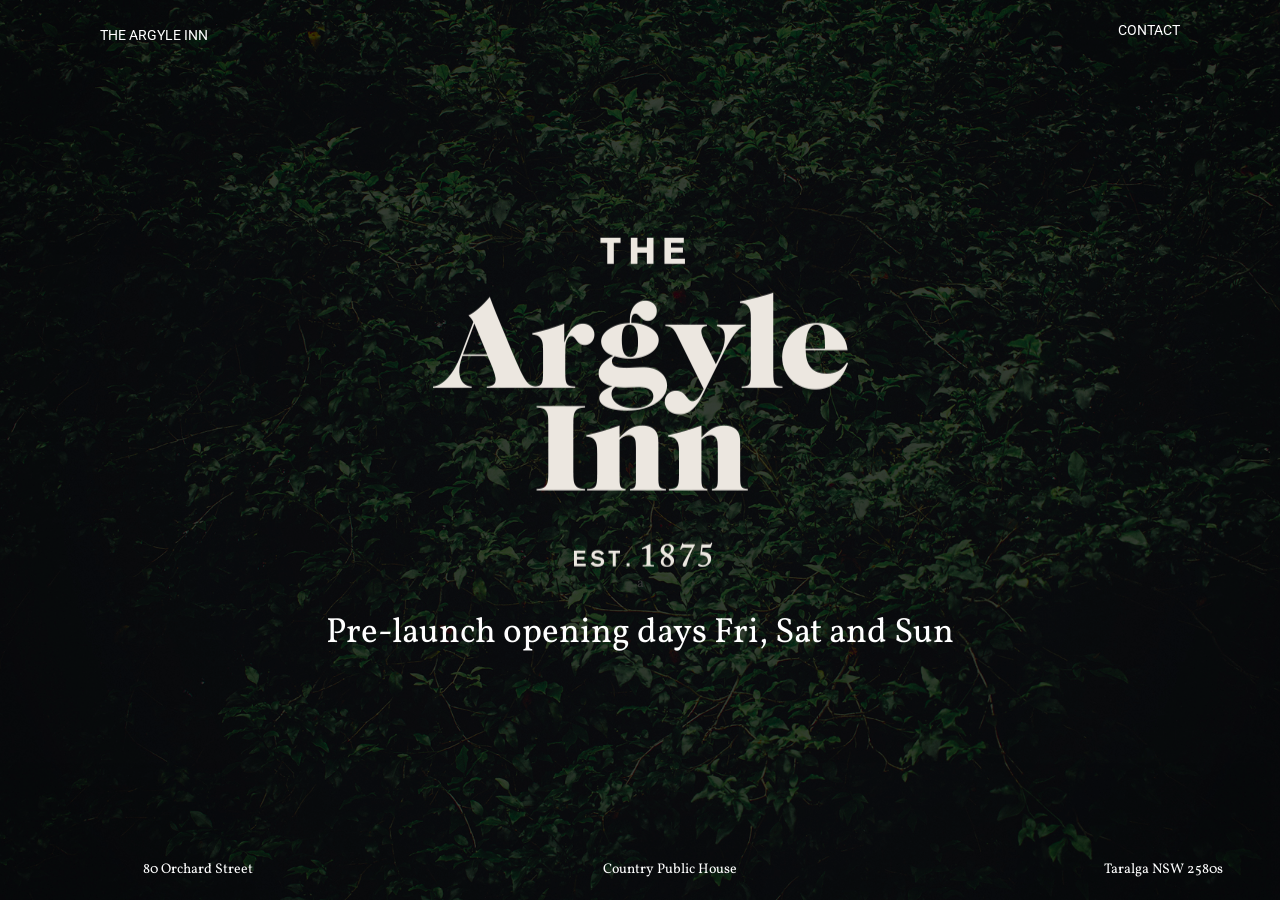
==== index.html @ 802d97da "ckajck" ====
<!DOCTYPE html>
<html lang="en">
<head>
	<meta charset="utf-8">
	<meta http-equiv="X-UA-Compatible" content="IE=edge">
	<meta name="viewport" content="width=device-width, initial-scale=1, maximum-scale=1">
	<title>Basic Template</title>
	<meta name="description" content="" />
	<meta name="keywords" content="" />

  <link rel="stylesheet" href="css/supersized.css" type="text/css" media="screen" />
  <link rel="stylesheet" href="theme/supersized.shutter.css" type="text/css" media="screen" />

  <!-- font icons css -->
  <link rel="stylesheet" href="css/font-awesome.min.css">

  <!-- scrollbar css -->
  <link rel="stylesheet" href="css/scrollbar.css">

  <!-- bootstrap css -->
  <link rel="stylesheet" href="css/bootstrap.css">

  <!-- custom css -->
  <link rel="stylesheet" href="css/style.css">
  <!-- js library -->
  <script type="text/javascript" src="js/library.min.js"></script>

  <!-- scrollbar js -->
  <script type="text/javascript" src="js/scrollbar.js"></script>

  <!-- bootstrap js -->
  <script type="text/javascript" src="js/bootstrap.min.js"></script>

  <script type="text/javascript" src="js/jquery.easing.min.js"></script>

  <script type="text/javascript" src="js/supersized.3.2.7.min.js"></script>
  <script type="text/javascript" src="theme/supersized.shutter.min.js"></script>
  <!-- HTML5 shim and Respond.js for IE8 support of HTML5 elements and media queries -->
  <!-- WARNING: Respond.js doesn't work if you view the page via file:// -->
    <!--[if lt IE 9]>
      <script src="https://oss.maxcdn.com/html5shiv/3.7.3/html5shiv.min.js"></script>
      <script src="https://oss.maxcdn.com/respond/1.4.2/respond.min.js"></script>
    <![endif]-->
  </head>
  <body>
    <div class="supersized">
      <script type="text/javascript">

        jQuery(function($){

          $.supersized({

          // Functionality
          slideshow               :   1,      // Slideshow on/off
          autoplay        : 1,      // Slideshow starts playing automatically
          start_slide             :   1,      // Start slide (0 is random)
          stop_loop       : 0,      // Pauses slideshow on last slide
          random          :   0,      // Randomize slide order (Ignores start slide)
          slide_interval          :   3000,   // Length between transitions
          transition              :   6,      // 0-None, 1-Fade, 2-Slide Top, 3-Slide Right, 4-Slide Bottom, 5-Slide Left, 6-Carousel Right, 7-Carousel Left
          transition_speed    : 1000,   // Speed of transition
          new_window        : 1,      // Image links open in new window/tab
          pause_hover             :   0,      // Pause slideshow on hover
          keyboard_nav            :   1,      // Keyboard navigation on/off
          performance       : 1,      // 0-Normal, 1-Hybrid speed/quality, 2-Optimizes image quality, 3-Optimizes transition speed // (Only works for Firefox/IE, not Webkit)
          image_protect     : 1,      // Disables image dragging and right click with Javascript

          // Size & Position               
          min_width           :   0,      // Min width allowed (in pixels)
          min_height            :   0,      // Min height allowed (in pixels)
          vertical_center         :   1,      // Vertically center background
          horizontal_center       :   1,      // Horizontally center background
          fit_always        : 0,      // Image will never exceed browser width or height (Ignores min. dimensions)
          fit_portrait          :   1,      // Portrait images will not exceed browser height
          fit_landscape     :   0,      // Landscape images will not exceed browser width

          // Components             
          slide_links       : 'blank',  // Individual links for each slide (Options: false, 'num', 'name', 'blank')
          thumb_links       : 1,      // Individual thumb links for each slide
          thumbnail_navigation    :   0,      // Thumbnail navigation
          slides          :   [     // Slideshow Images
          {image : 'images/img-1.png', },
          {image : 'images/img-2.png', },
          {image : 'images/img-3.png', },
          {image : 'images/img-4.png', },
          {image : 'images/img-5.png', },
          {image : 'images/img-6.png', },
          ],

          // Theme Options         
          progress_bar      : 1,      // Timer for each slide             
          mouse_scrub       : 0
          
        });
        });

      </script>
    </div>







    <header class="header pt-20 theme-ffffff">
      <div class="container">
        <div class="mytable">
          <div class="table-cell">
          <a href="">  <span>THE ARGYLE INN</span></a>
          </div>
          <div class="table-cell pull-right">
           <a href=""><span>CONTACT</span></a>
          </div>
        </div>
      </div>
    </header>
    <div class="logo text-center">
      <div class="logo-img inline-block">
      <a href="">  <img src="images/logo.png" alt="" class="img-responsive" ></a>
      </div>
      <div class="logo-contant  ">
       a <h1 class="theme-ffffff">Pre-launch opening days Fri, Sat and Sun</h1>
      </div>
    </div>
    <main class="main">
    </main>

    <footer class="footer theme-ffffff">
      <div class="container">
        <div class="mytable">
          <div class="table-cell va-middle">
            <span>80 Orchard Street</span>
          </div>
          <div class="table-cell text-center va-middle">
            <span>Country Public House</span>
          </div>
          <div class="table-cell pull-right va-middle">
            <span>Taralga NSW 2580s</span>
          </div>
        </div>
      </div>
    </footer>




  </body>
  </html>
---- css/supersized.css ----
/*

	Supersized - Fullscreen Slideshow jQuery Plugin
	Version : 3.2.7
	Site	: www.buildinternet.com/project/supersized
	
	Author	: Sam Dunn
	Company : One Mighty Roar (www.onemightyroar.com)
	License : MIT License / GPL License
	
*/

* { margin:0; padding:0; }
body { background:#111; height:100%; }
	img { border:none; }
	
	#supersized-loader { position:absolute; top:50%; left:50%; z-index:0; width:60px; height:60px; margin:-30px 0 0 -30px; text-indent:-999em; background:url(../img/progress.gif) no-repeat center center;}
	
	#supersized {  display:block; position:fixed; left:0; top:0; overflow:hidden; z-index:-999; height:100%; width:100%; }
		#supersized img { width:auto; height:auto; position:relative; display:none; outline:none; border:none; }
			#supersized.speed img { -ms-interpolation-mode:nearest-neighbor; image-rendering: -moz-crisp-edges; }	/*Speed*/
			#supersized.quality img { -ms-interpolation-mode:bicubic; image-rendering: optimizeQuality; }			/*Quality*/
		
		#supersized li { display:block; list-style:none; z-index:-30; position:fixed; overflow:hidden; top:0; left:0; width:100%; height:100%; background:#111; }
		#supersized a { width:100%; height:100%; display:block; }
			#supersized li.prevslide { z-index:-20; }
			#supersized li.activeslide { z-index:-10; }
			#supersized li.image-loading { background:#111 url(../img/progress.gif) no-repeat center center; width:100%; height:100%; }
				#supersized li.image-loading img{ visibility:hidden; }
			#supersized li.prevslide img, #supersized li.activeslide img{ display:inline; }
---- theme/supersized.shutter.css ----
/*

	Supersized - Fullscreen Slideshow jQuery Plugin
	Version : 3.2.7
	Site	: www.buildinternet.com/project/supersized
	
	Theme 	: Shutter 1.2
	Author	: Sam Dunn
	Company : One Mighty Roar (www.onemightyroar.com)
	License : MIT License / GPL License
	
*/

	/* Controls Bar
	----------------------------*/
	#controls-wrapper { margin:0 auto; height:42px; width:100%; bottom:0px; left:0; z-index:4; background:url(../img/nav-bg.png) repeat-x; position:fixed; }
		#controls { overflow:hidden; height:100%; position:relative; text-align:left; z-index:5; }
			#slidecounter { float:left; color:#999; font:14px "Helvetica Neue", Helvetica, Arial, sans-serif; text-shadow:#000 0 -1px 0; margin:0px 10px 0 15px; line-height:42px; }
			#slidecaption { overflow:hidden; float:left; color:#FFF; font:400 14px "Helvetica Neue", Helvetica, Arial, sans-serif; text-shadow:#000 1px 1px 2px; margin:0 20px 0 0; line-height:42px; }
			
			#navigation { float:right; margin:0px 20px 0 0; }
				#play-button{ float:left; margin-top:1px;border-right:1px solid #333; background:url('../img/bg-hover.png') repeat-x 0 44px; }
					#play-button:hover{ background-position:0 1px; cursor:pointer; }
				
				#prevslide, #nextslide{ position:absolute; height:43px; width:43px; top:50%; margin-top:-21px; opacity:0.6; }
					#prevslide{ left:10px; background:url('../img/back.png'); }
					#nextslide{ right:10px; background:url('../img/forward.png'); }
						#prevslide:active, #nextslide:active{ margin-top:-19px; }
						#prevslide:hover, #nextslide:hover{ cursor:pointer; }
				
				ul#slide-list{ padding:15px 0; float:left; position:absolute; left:50%; }
					ul#slide-list li{ list-style:none; width:12px; height:12px; float:left; margin:0 5px 0 0; }
						ul#slide-list li.current-slide a, ul#slide-list li.current-slide a:hover{ background-position:0 0px; }
						ul#slide-list li a{ display:block; width:12px; height:12px; background:url('../img/nav-dot.png') no-repeat 0 -24px; }
							ul#slide-list li a:hover{ background-position:0 -12px; cursor:pointer; }
				
				#tray-button{ float:right; margin-top:1px; border-left:1px solid #333; background:url('../img/bg-hover.png') repeat-x 0 44px; }
					#tray-button:hover{ background-position:0 1px; cursor:pointer; }
		
	
	/* Progress Bar
	----------------------------*/					
	#progress-back{ z-index:5; position:fixed; bottom:42px; left:0; height:8px; width:100%; background:url('../img/progress-back.png') repeat-x; }
		#progress-bar{ position:relative; height:8px; width:100%; background:url('../img/progress-bar.png') repeat-x; }
	
	
	/* Thumbnail Navigation
	----------------------------*/	
	#nextthumb,#prevthumb { z-index:2; display:none; position:fixed; bottom:61px; height:75px; width:100px; overflow:hidden; background:#ddd; border:1px solid #fff; -webkit-box-shadow:0 0 5px #000; }
		#nextthumb { right:12px; }
		#prevthumb { left:12px; }
			#nextthumb img, #prevthumb img { width:150px; height:auto;  }
			#nextthumb:active, #prevthumb:active { bottom:59px; }
			#nextthumb:hover, #prevthumb:hover { cursor:pointer; }
	
	
	/* Thumbnail Tray
	----------------------------*/			
	#thumb-tray{ position:fixed; z-index:3; bottom:0; left:0; background:url(../img/bg-black.png); height:150px; width:100%; overflow:hidden; text-align:center; -moz-box-shadow: 0px 0px 4px #000; -webkit-box-shadow: 0px 0px 4px #000; box-shadow: 0px 0px 4px #000; }
		
		#thumb-back, #thumb-forward{ position:absolute; z-index:5; bottom:42px; height:108px; width:40px; }
			#thumb-back{ left:0; background: url('../img/thumb-back.png') no-repeat center center;}
			#thumb-forward{ right:0; background:url('../img/thumb-forward.png') no-repeat center center;}
				#thumb-back:hover, #thumb-forward:hover{ cursor:pointer; background-color:rgba(256,256,256, 0.1); }
					#thumb-back:hover{ border-right:1px solid rgba(256,256,256, 0.2); }
					#thumb-forward:hover{ border-left:1px solid rgba(256,256,256, 0.2); }
		
		
		ul#thumb-list{ display:inline-block; list-style:none; position:relative; left:0px; padding:0 0px; }
			ul#thumb-list li{ background:#111; list-style:none; display:inline; width:150px; height:108px; overflow:hidden; float:left; margin:0; }
				ul#thumb-list li img { width:200px; height:auto; opacity:0.5; -ms-filter: "progid:DXImageTransform.Microsoft.Alpha(Opacity=60)"; filter:alpha(opacity=60); -webkit-transition: all 100ms ease-in-out; -moz-transition: all 100ms ease-in-out; -o-transition: all 100ms ease-in-out; -ms-transition: all 100ms ease-in-out; transition: all 100ms ease-in-out; }
				ul#thumb-list li.current-thumb img, ul#thumb-list li:hover img{ opacity:1; -ms-filter: "progid:DXImageTransform.Microsoft.Alpha(Opacity=100)"; filter:alpha(opacity=100); }
				ul#thumb-list li:hover{ cursor:pointer; }
---- css/scrollbar.css ----
/** initial setup **/
.nano {
  position : relative;
  width    : 100%;
  height   : 100%;
  overflow : hidden;
}
.nano > .nano-content {
  position      : absolute;
  overflow      : scroll;
  overflow-x    : hidden;
  top           : 0;
  right         : 0;
  bottom        : 0;
  left          : 0;
}
.nano > .nano-content:focus {
  outline: none dotted;
}
.nano > .nano-content::-webkit-scrollbar {
  display: none;
}
.has-scrollbar > .nano-content::-webkit-scrollbar {
  display: block;
}
.nano > .nano-pane {
  /*background : rgba(0,0,0,.25);*/
  background-color:#e0e0e0;
  display: none;
  position   : absolute;
  width      : 5px;
  right      : 0;
  top        : 0;
  bottom     : 0;
  visibility : hidden\9; /* Target only IE7 and IE8 with this hack */
  opacity    : 0.75;
  -webkit-transition    : .2s;
  -moz-transition       : .2s;
  -o-transition         : .2s;
  transition            : .2s;
  -moz-border-radius    : 5px;
  -webkit-border-radius : 5px;
  border-radius         : 5px;
}

.nano > .nano-pane > .nano-slider {
  background: #000;
  position              : relative;
  margin                : 0 1px;
  -moz-border-radius    : 3px;
  -webkit-border-radius : 3px;
  border-radius         : 3px;
}
.nano:hover > .nano-pane, .nano-pane.active, .nano-pane.flashed {
  visibility : visible\9; /* Target only IE7 and IE8 with this hack */
  opacity    : 0.99;
}

@media all and (max-width: 767px){
  .nano > .nano-pane{
    width:8px;
  }
}
---- css/style.css ----
@import url("https://fonts.googleapis.com/css?family=Vollkorn:400,400i,600,600i,700,700i,900,900i&subset=cyrillic,cyrillic-ext,greek,latin-ext,vietnamese");
@import url("https://fonts.googleapis.com/css?family=Roboto");
*,
*:before,
*:after {
  margin: 0;
  padding: 0;
  outline: 0;
  border: 0; }

body, html {
  height: 100%; }

body {
  background: #ffffff;
  color: #393939;
  font-size: 14px;
  font-family: 'Vollkorn', serif;
  font-weight: 400;
  position: relative;
  -moz-font-smoothing: antialiased;
  -webkit-font-smoothing: antialiased;
  font-smoothing: antialiased; }
  body:before {
    position: absolute;
    top: 0;
    right: 0;
    bottom: 0;
    left: 0;
    content: '';
    background-color: rgba(0, 0, 0, 0.4);
    z-index: -1; }

ul {
  list-style: none; }
  ul li a {
    text-decoration: none; }
  ul li a:hover {
    text-decoration: none; }

ul.floated-list {
  margin-bottom: 0; }
  ul.floated-list li {
    float: left;
    display: block; }
    ul.floated-list li a {
      display: block; }
    ul.floated-list li ul {
      margin-bottom: 0; }
      ul.floated-list li ul li {
        float: none; }

a {
  color: inherit;
  -webkit-transition: all 0.35s ease-out;
  -o-transition: all 0.35s ease-out;
  transition: all 0.35s ease-out; }
  a:hover {
    opacity: 0.7; }

button[type="submit"],
input[type="submit"] {
  -webkit-transition: all 0.35s ease-out;
  -o-transition: all 0.35s ease-out;
  transition: all 0.35s ease-out; }
  button[type="submit"]:hover,
  input[type="submit"]:hover {
    opacity: 0.7; }

img {
  border: 0; }

h1, h2, h3, h4, h5, h6 {
  color: #393939; }

h1, h2, h3, h4, h5, h6 {
  font-weight: normal; }

h1 {
  font-size: 35px; }

h2 {
  font-size: 24px; }

h3 {
  font-size: 22px; }

h4 {
  font-size: 20px; }

h5 {
  font-size: 18px; }

h6 {
  font-size: 16px; }

h1 > a, h2 > a, h3 > a, h4 > a, h5 > a, h6 > a {
  color: inherit; }

label {
  font-weight: normal; }

.font8px {
  font-size: 8px; }

.font9px {
  font-size: 9px; }

.font10px {
  font-size: 10px; }

.font11px {
  font-size: 11px; }

.font12px {
  font-size: 12px; }

.font13px {
  font-size: 13px; }

.font14px {
  font-size: 14px; }

.font15px {
  font-size: 15px; }

.font16px {
  font-size: 16px; }

.bdrs0 {
  border-radius: 0; }

.bdrs5px {
  border-radius: 5px; }

.bdrs8px {
  border-radius: 8px; }

.bdrs10px {
  border-radius: 10px; }

.icon-text {
  margin-right: 8px; }
  .icon-text.sm {
    margin-right: 4px; }

.weight-200 {
  font-weight: 200; }

.weight-300 {
  font-weight: 300; }

.weight-400 {
  font-weight: 400; }

.weight-600 {
  font-weight: 600; }

.weight-700 {
  font-weight: 700; }

.weight-900 {
  font-weight: 900; }

.font-style-italic {
  font-style: italic; }

.font-style-normal {
  font-style: normal; }

.clear {
  clear: both; }

.inline {
  display: inline; }

.block {
  display: block; }

.inline-block {
  display: inline-block; }

.lowercase {
  text-transform: lowercase; }

.capitalize {
  text-transform: capitalize; }

.uppercase {
  text-transform: uppercase; }

.div-center {
  display: table;
  margin: 0 auto; }

.fullHeight {
  height: 100%; }

.mytable {
  display: table;
  width: 100%;
  height: 100%; }

.fixed-table-layout {
  table-layout: fixed; }

.table-cell {
  display: table-cell; }

.va-middle {
  vertical-align: middle; }

.va-top {
  vertical-align: top; }

.va-bottom {
  vertical-align: bottom; }

.static {
  position: static; }

.relative {
  position: relative; }

.absolute {
  position: absolute; }

.fixed {
  position: fixed; }

.cover {
  top: 0;
  right: 0;
  bottom: 0;
  left: 0; }

.circle {
  border-radius: 50%; }

.m0 {
  margin: 0 !important; }

.mb-0 {
  margin-bottom: 0 !important; }

.mb-10 {
  margin-bottom: 10px !important; }

.mb-20 {
  margin-bottom: 20px !important; }

.mb-30 {
  margin-bottom: 30px !important; }

.mb-40 {
  margin-bottom: 40px !important; }

.mb-50 {
  margin-bottom: 50px !important; }

.mt-0 {
  margin-top: 0 !important; }

.mt-10 {
  margin-top: 10px !important; }

.mt-20 {
  margin-top: 20px !important; }

.mt-30 {
  margin-top: 30px !important; }

.mt-40 {
  margin-top: 40px !important; }

.mt-50 {
  margin-top: 50px !important; }

.my-0 {
  margin-top: 0 !important;
  margin-bottom: 0 !important; }

.my-10 {
  margin-top: 10px !important;
  margin-bottom: 10px !important; }

.my-20 {
  margin-top: 20px !important;
  margin-bottom: 20px !important; }

.my-30 {
  margin-top: 30px !important;
  margin-bottom: 30px !important; }

.my-40 {
  margin-top: 40px !important;
  margin-bottom: 40px !important; }

.my-50 {
  margin-top: 50px !important;
  margin-bottom: 50px !important; }

.pb-0 {
  padding-bottom: 0 !important; }

.pb-10 {
  padding-bottom: 10px !important; }

.pb-20 {
  padding-bottom: 20px !important; }

.pb-30 {
  padding-bottom: 30px !important; }

.pb-40 {
  padding-bottom: 40px !important; }

.pb-50 {
  padding-bottom: 50px !important; }

.pt-0 {
  padding-top: 0 !important; }

.pt-10 {
  padding-top: 10px !important; }

.pt-20 {
  padding-top: 20px !important; }

.pt-30 {
  padding-top: 30px !important; }

.pt-40 {
  padding-top: 40px !important; }

.pt-50 {
  padding-top: 50px !important; }

.py-0 {
  padding-top: 0 !important;
  padding-bottom: 0 !important; }

.py-10 {
  padding-top: 10px !important;
  padding-bottom: 10px !important; }

.py-20 {
  padding-top: 20px !important;
  padding-bottom: 20px !important; }

.py-30 {
  padding-top: 30px !important;
  padding-bottom: 30px !important; }

.py-40 {
  padding-top: 40px !important;
  padding-bottom: 40px !important; }

.py-50 {
  padding-top: 50px !important;
  padding-bottom: 50px !important; }

.fill {
  background-position: center center;
  background-repeat: no-repeat;
  background-size: cover; }

.col-xs-20,
.col-sm-20,
.col-md-20,
.col-lg-20 {
  position: relative;
  min-height: 1px;
  padding-right: 15px;
  padding-left: 15px; }

.col-xs-20 {
  width: 20%;
  float: left; }

@media (min-width: 768px) {
  .col-sm-20 {
    width: 20%;
    float: left; } }
@media (min-width: 992px) {
  .col-md-20 {
    width: 20%;
    float: left; } }
@media (min-width: 1200px) {
  .col-lg-20 {
    width: 20%;
    float: left; } }
.fitVid {
  position: relative;
  padding-bottom: 56%;
  height: 0; }
  .fitVid iframe {
    position: absolute;
    top: 0;
    left: 0;
    width: 100%;
    height: 100%; }

.row45 {
  margin-left: -45px;
  margin-right: -45px; }
  .row45 .column {
    padding-left: 45px;
    padding-right: 45px; }

.row25 {
  margin-left: -25px;
  margin-right: -25px; }
  .row25 .column {
    padding-left: 25px;
    padding-right: 25px; }

.row20 {
  margin-left: -20px;
  margin-right: -20px; }
  .row20 .column {
    padding-left: 20px;
    padding-right: 20px; }

.row10 {
  margin-left: -10px;
  margin-right: -10px; }
  .row10 .column {
    padding-left: 10px;
    padding-right: 10px; }

.row7 {
  margin-left: -7px;
  margin-right: -7px; }
  .row7 .column {
    padding-left: 7px;
    padding-right: 7px;
    margin-bottom: 14px; }

.row5 {
  margin-left: -5px;
  margin-right: -5px; }
  .row5 .column {
    padding-left: 5px;
    padding-right: 5px; }

.form-control {
  box-shadow: inset 0px 1px 3px 0px rgba(0, 0, 0, 0.055); }

.form-control[type="button"],
.form-control[type="submit"],
.form-control[type="reset"] {
  -webkit-appearance: none;
  cursor: pointer; }

.form-control::-moz-placeholder {
  color: #838383;
  opacity: 1; }

.form-control:-ms-input-placeholder {
  color: #838383; }

.form-control::-webkit-input-placeholder {
  color: #838383; }

.form-control:focus {
  box-shadow: none;
  border: 1px solid #007a92 !important; }

.theme-ececec {
  color: #ececec !important; }

.theme-ececec-bg {
  background-color: #ececec !important; }

.theme-838383 {
  color: #838383 !important; }

.theme-838383-bg {
  background-color: #838383 !important; }

.theme-ffffff {
  color: #ffffff !important; }

.theme-ffffff-bg {
  background-color: #ffffff !important; }

.theme-007a92 {
  color: #007a92 !important; }

.theme-007a92-bg {
  background-color: #007a92 !important; }

.theme-d02720 {
  color: #d02720 !important; }

.theme-d02720-bg {
  background-color: #d02720 !important; }

.theme-393939 {
  color: #393939 !important; }

.theme-393939-bg {
  background-color: #393939 !important; }

.theme-e7e7e7 {
  color: #e7e7e7 !important; }

.theme-e7e7e7-bg {
  background-color: #e7e7e7 !important; }

.theme-9d9d9d {
  color: #9d9d9d !important; }

.theme-9d9d9d-bg {
  background-color: #9d9d9d !important; }

.theme-f5f5f5 {
  color: #f5f5f5 !important; }

.theme-f5f5f5-bg {
  background-color: #f5f5f5 !important; }

.theme-f7f7f7 {
  color: #f7f7f7 !important; }

.theme-f7f7f7-bg {
  background-color: #f7f7f7 !important; }

.theme-f9f9f9 {
  color: #f9f9f9 !important; }

.theme-f9f9f9-bg {
  background-color: #f9f9f9 !important; }

.theme-f4f4f4 {
  color: #f4f4f4 !important; }

.theme-f4f4f4-bg {
  background-color: #f4f4f4 !important; }

.theme-702d15 {
  color: #702d15 !important; }

.theme-702d15-bg {
  background-color: #702d15 !important; }

.theme-a0a0a0 {
  color: #a0a0a0 !important; }

.theme-a0a0a0-bg {
  background-color: #a0a0a0 !important; }

.theme-a7a7a7 {
  color: #a7a7a7 !important; }

.theme-a7a7a7-bg {
  background-color: #a7a7a7 !important; }

.theme-777777 {
  color: #777777 !important; }

.theme-777777-bg {
  background-color: #777777 !important; }

.supersized {
  position: relative; }

.header {
  font-family: 'Roboto', sans-serif; }

.logo {
  position: absolute;
  -webkit-transform: translate(-50%, -50%);
  -ms-transform: translate(-50%, -50%);
  -o-transform: translate(-50%, -50%);
  transform: translate(-50%, -50%);
  top: 50%;
  left: 50%; }

.footer {
  position: absolute;
  bottom: 20px;
  left: 10%; }

/*# sourceMappingURL=style.css.map */
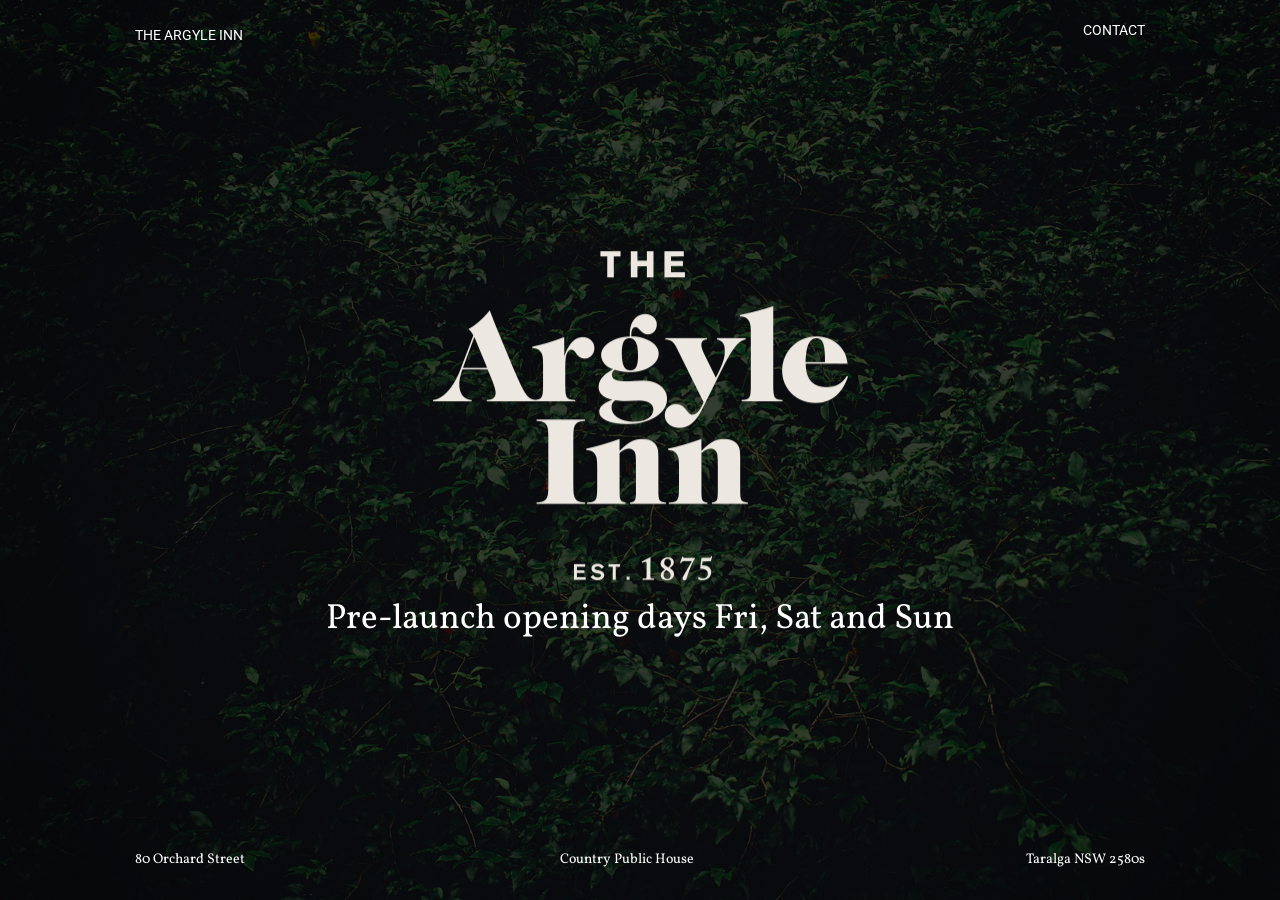
==== commit e1900b25: "mobile responsive" ====
--- a/index.html
+++ b/index.html
@@ -2,12 +2,12 @@
 <!DOCTYPE html>
 <html lang="en">
 <head>
-	<meta charset="utf-8">
-	<meta http-equiv="X-UA-Compatible" content="IE=edge">
-	<meta name="viewport" content="width=device-width, initial-scale=1, maximum-scale=1">
-	<title>Basic Template</title>
-	<meta name="description" content="" />
-	<meta name="keywords" content="" />
+  <meta charset="utf-8">
+  <meta http-equiv="X-UA-Compatible" content="IE=edge">
+  <meta name="viewport" content="width=device-width, initial-scale=1, maximum-scale=1">
+  <title>•TheArgyleInn_HoldingWebsite_ART</title>
+  <meta name="description" content="" />
+  <meta name="keywords" content="" />
 
   <link rel="stylesheet" href="css/supersized.css" type="text/css" media="screen" />
   <link rel="stylesheet" href="theme/supersized.shutter.css" type="text/css" media="screen" />
@@ -23,19 +23,7 @@
 
   <!-- custom css -->
   <link rel="stylesheet" href="css/style.css">
-  <!-- js library -->
-  <script type="text/javascript" src="js/library.min.js"></script>
-
-  <!-- scrollbar js -->
-  <script type="text/javascript" src="js/scrollbar.js"></script>
-
-  <!-- bootstrap js -->
-  <script type="text/javascript" src="js/bootstrap.min.js"></script>
-
-  <script type="text/javascript" src="js/jquery.easing.min.js"></script>
-
-  <script type="text/javascript" src="js/supersized.3.2.7.min.js"></script>
-  <script type="text/javascript" src="theme/supersized.shutter.min.js"></script>
+  
   <!-- HTML5 shim and Respond.js for IE8 support of HTML5 elements and media queries -->
   <!-- WARNING: Respond.js doesn't work if you view the page via file:// -->
     <!--[if lt IE 9]>
@@ -44,12 +32,80 @@
     <![endif]-->
   </head>
   <body>
-    <div class="supersized">
-      <script type="text/javascript">
+    <header class="header pt-20 theme-ffffff">
+      <div class="container">
+        <div class="mytable">
+          <div class="table-cell">
+            <a href="">  THE ARGYLE INN</a>
+          </div>
+          <div class="table-cell pull-right">
+            <nav class="mynav">
+              <a href="">CONTACT</a>
+            </nav>
+          </div>
+        </div>
+      </div>
+    </header>
+    <div class="container">
+      <div class="logo text-center">
+        <div class="logo-img inline-block">
+          <a href=""><img src="images/logo.png" alt=""></a>
+        </div>
+        <div class="logo-contant  ">
+          <h1 class="theme-ffffff">
+            Pre-launch opening days Fri, Sat and Sun
+          </h1>
+        </div>
+      </div>
+    </div>
 
-        jQuery(function($){
 
-          $.supersized({
+
+
+    
+    <footer class="footer theme-ffffff">
+      <div class="container">
+        <div class="mytable">
+          <div class="table-cell va-middle">
+           <p>
+            80 Orchard Street
+          </p>
+        </div>
+        <div class="table-cell text-center va-middle">
+         <p>
+          Country Public House
+        </p>
+      </div>
+      <div class="table-cell pull-right va-middle">
+        <p> 
+          Taralga NSW 2580s
+        </p>
+      </div>
+    </div>
+  </div>
+</footer>
+
+
+<!-- js library -->
+<script type="text/javascript" src="js/library.min.js"></script>
+
+<!-- scrollbar js -->
+<script type="text/javascript" src="js/scrollbar.js"></script>
+
+<!-- bootstrap js -->
+<script type="text/javascript" src="js/bootstrap.min.js"></script>
+
+<script type="text/javascript" src="js/jquery.easing.min.js"></script>
+
+<script type="text/javascript" src="js/supersized.3.2.7.min.js"></script>
+<script type="text/javascript" src="theme/supersized.shutter.min.js"></script>
+
+
+<script type="text/javascript">
+
+  jQuery(function($){
+
+    $.supersized({
 
           // Functionality
           slideshow               :   1,      // Slideshow on/off
@@ -57,9 +113,9 @@
           start_slide             :   1,      // Start slide (0 is random)
           stop_loop       : 0,      // Pauses slideshow on last slide
           random          :   0,      // Randomize slide order (Ignores start slide)
-          slide_interval          :   3000,   // Length between transitions
-          transition              :   6,      // 0-None, 1-Fade, 2-Slide Top, 3-Slide Right, 4-Slide Bottom, 5-Slide Left, 6-Carousel Right, 7-Carousel Left
-          transition_speed    : 1000,   // Speed of transition
+          slide_interval          :   7000,   // Length between transitions
+          transition              :   1,      // 0-None, 1-Fade, 2-Slide Top, 3-Slide Right, 4-Slide Bottom, 5-Slide Left, 6-Carousel Right, 7-Carousel Left
+          transition_speed    : 1200,   // Speed of transition
           new_window        : 1,      // Image links open in new window/tab
           pause_hover             :   0,      // Pause slideshow on hover
           keyboard_nav            :   1,      // Keyboard navigation on/off
@@ -93,58 +149,10 @@
           mouse_scrub       : 0
           
         });
-        });
+  });
 
-      </script>
-    </div>
+</script>
 
 
-
-
-
-
-
-    <header class="header pt-20 theme-ffffff">
-      <div class="container">
-        <div class="mytable">
-          <div class="table-cell">
-          <a href="">  <span>THE ARGYLE INN</span></a>
-          </div>
-          <div class="table-cell pull-right">
-           <a href=""><span>CONTACT</span></a>
-          </div>
-        </div>
-      </div>
-    </header>
-    <div class="logo text-center">
-      <div class="logo-img inline-block">
-      <a href="">  <img src="images/logo.png" alt="" class="img-responsive" ></a>
-      </div>
-      <div class="logo-contant  ">
-       a <h1 class="theme-ffffff">Pre-launch opening days Fri, Sat and Sun</h1>
-      </div>
-    </div>
-    <main class="main">
-    </main>
-
-    <footer class="footer theme-ffffff">
-      <div class="container">
-        <div class="mytable">
-          <div class="table-cell va-middle">
-            <span>80 Orchard Street</span>
-          </div>
-          <div class="table-cell text-center va-middle">
-            <span>Country Public House</span>
-          </div>
-          <div class="table-cell pull-right va-middle">
-            <span>Taralga NSW 2580s</span>
-          </div>
-        </div>
-      </div>
-    </footer>
-
-
-
-
-  </body>
-  </html>
+</body>
+</html>
--- a/css/style.css
+++ b/css/style.css
@@ -21,7 +21,7 @@
   -moz-font-smoothing: antialiased;
   -webkit-font-smoothing: antialiased;
   font-smoothing: antialiased; }
-  body:before {
+  body:after {
     position: absolute;
     top: 0;
     right: 0;
@@ -577,10 +577,23 @@
   transform: translate(-50%, -50%);
   top: 50%;
   left: 50%; }
-
-.footer {
+  @media (max-width: 992px) {
+    .logo .logo-img img {
+      width: 80%; } }
+  @media (max-width: 767px) {
+    .logo .logo-img img {
+      width: 70%; } }
+  @media (max-width: 992px) {
+    .logo .logo-contant h1 {
+      font-size: 20px; } }
+
+footer {
   position: absolute;
   bottom: 20px;
-  left: 10%; }
+  left: 0;
+  right: 0; }
+  @media (max-width: 767px) {
+    footer p {
+      font-size: 10px; } }
 
 /*# sourceMappingURL=style.css.map */
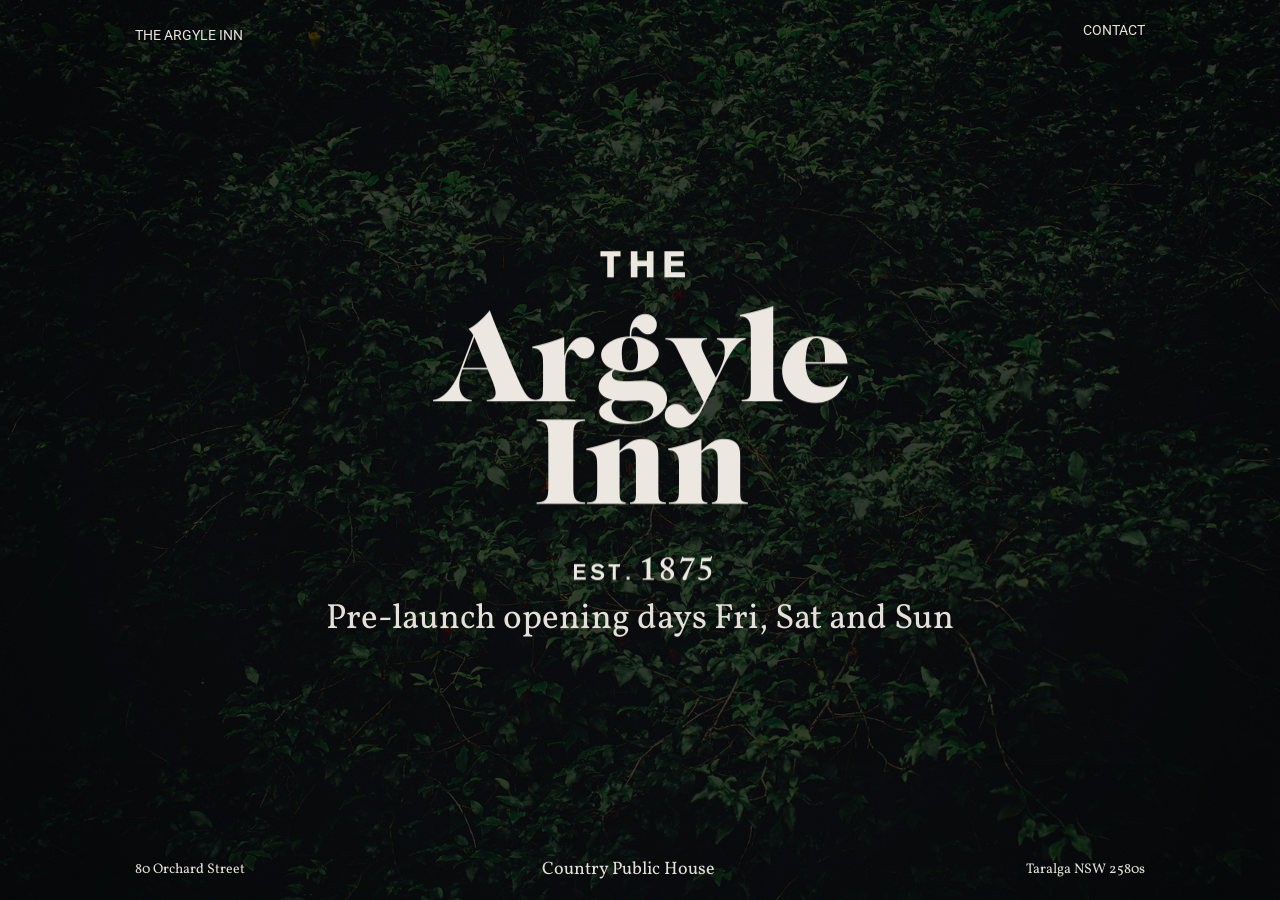
==== commit aac4dd55: "recover" ====
--- a/index.html
+++ b/index.html
@@ -5,7 +5,7 @@
   <meta charset="utf-8">
   <meta http-equiv="X-UA-Compatible" content="IE=edge">
   <meta name="viewport" content="width=device-width, initial-scale=1, maximum-scale=1">
-  <title>•TheArgyleInn_HoldingWebsite_ART</title>
+  <title>TheArgyleInn_HoldingWebsite_ART</title>
   <meta name="description" content="" />
   <meta name="keywords" content="" />
 
@@ -72,9 +72,9 @@
           </p>
         </div>
         <div class="table-cell text-center va-middle">
-         <p>
+         <h2>
           Country Public House
-        </p>
+        </h2>
       </div>
       <div class="table-cell pull-right va-middle">
         <p> 
--- a/css/style.css
+++ b/css/style.css
@@ -12,7 +12,7 @@
   height: 100%; }
 
 body {
-  background: #ffffff;
+  background: #e5e0d9;
   color: #393939;
   font-size: 14px;
   font-family: 'Vollkorn', serif;
@@ -71,16 +71,13 @@
   border: 0; }
 
 h1, h2, h3, h4, h5, h6 {
-  color: #393939; }
-
-h1, h2, h3, h4, h5, h6 {
   font-weight: normal; }
 
 h1 {
   font-size: 35px; }
 
 h2 {
-  font-size: 24px; }
+  font-size: 18px; }
 
 h3 {
   font-size: 22px; }
@@ -100,8 +97,8 @@
 label {
   font-weight: normal; }
 
-.font8px {
-  font-size: 8px; }
+.font18px {
+  font-size: 18px; }
 
 .font9px {
   font-size: 9px; }
@@ -480,10 +477,10 @@
   background-color: #838383 !important; }
 
 .theme-ffffff {
-  color: #ffffff !important; }
+  color: #e5e0d9 !important; }
 
 .theme-ffffff-bg {
-  background-color: #ffffff !important; }
+  background-color: #e5e0d9 !important; }
 
 .theme-007a92 {
   color: #007a92 !important; }
@@ -592,8 +589,15 @@
   bottom: 20px;
   left: 0;
   right: 0; }
-  @media (max-width: 767px) {
-    footer p {
-      font-size: 10px; } }
+  footer p {
+    margin: 0; }
+    @media (max-width: 767px) {
+      footer p {
+        font-size: 10px; } }
+  footer h2 {
+    margin: 0; }
+    @media (max-width: 767px) {
+      footer h2 {
+        font-size: 14px; } }
 
 /*# sourceMappingURL=style.css.map */
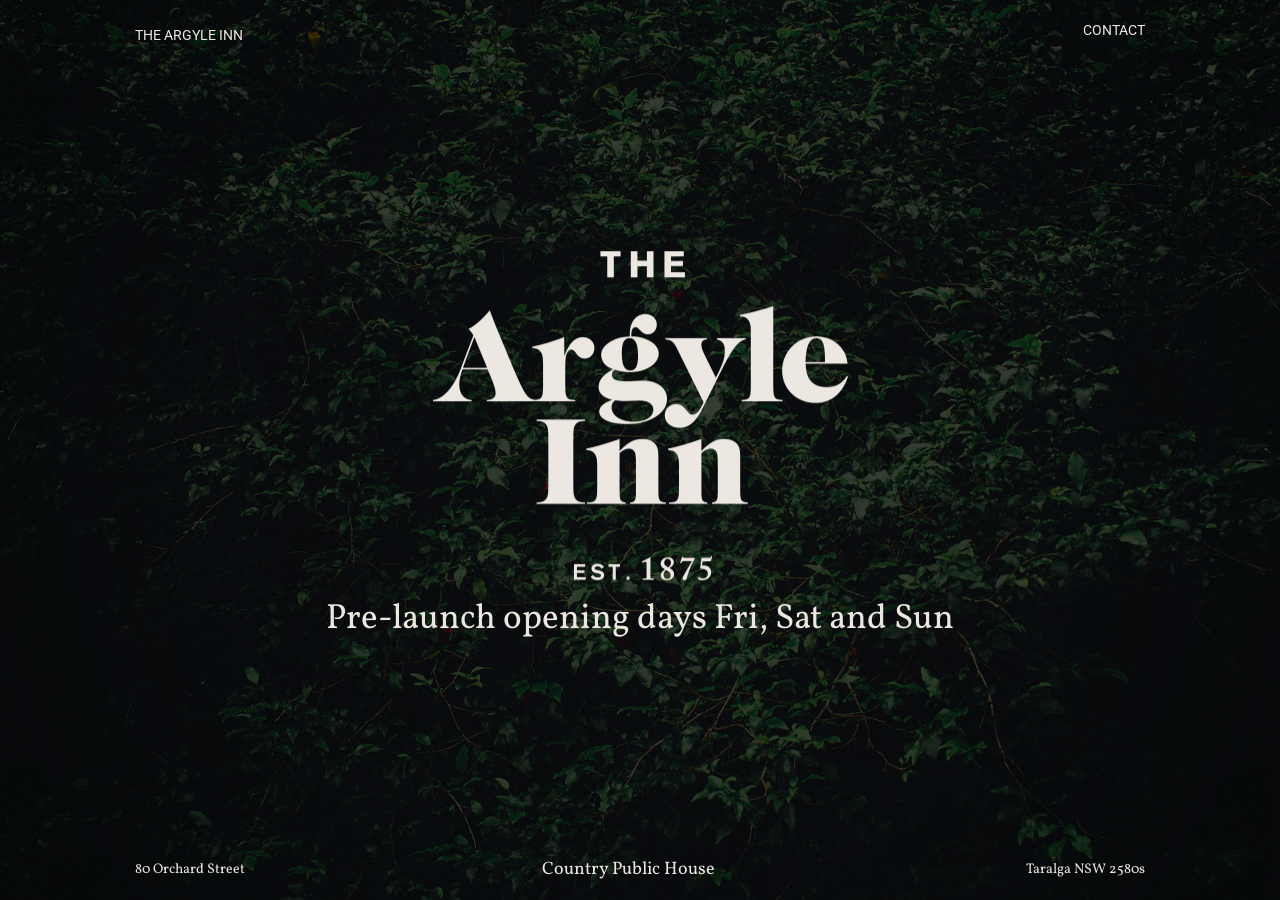
==== commit 886c1c54: "color" ====
--- a/index.html
+++ b/index.html
@@ -32,7 +32,7 @@
     <![endif]-->
   </head>
   <body>
-    <header class="header pt-20 theme-ffffff">
+    <header class="header pt-20">
       <div class="container">
         <div class="mytable">
           <div class="table-cell">
@@ -63,7 +63,7 @@
 
 
     
-    <footer class="footer theme-ffffff">
+    <footer class="footer">
       <div class="container">
         <div class="mytable">
           <div class="table-cell va-middle">
--- a/css/style.css
+++ b/css/style.css
@@ -12,8 +12,8 @@
   height: 100%; }
 
 body {
-  background: #e5e0d9;
-  color: #393939;
+  background: #ece7e0;
+  color: #ece7e0;
   font-size: 14px;
   font-family: 'Vollkorn', serif;
   font-weight: 400;
@@ -477,10 +477,10 @@
   background-color: #838383 !important; }
 
 .theme-ffffff {
-  color: #e5e0d9 !important; }
+  color: #ece7e0 !important; }
 
 .theme-ffffff-bg {
-  background-color: #e5e0d9 !important; }
+  background-color: #ece7e0 !important; }
 
 .theme-007a92 {
   color: #007a92 !important; }
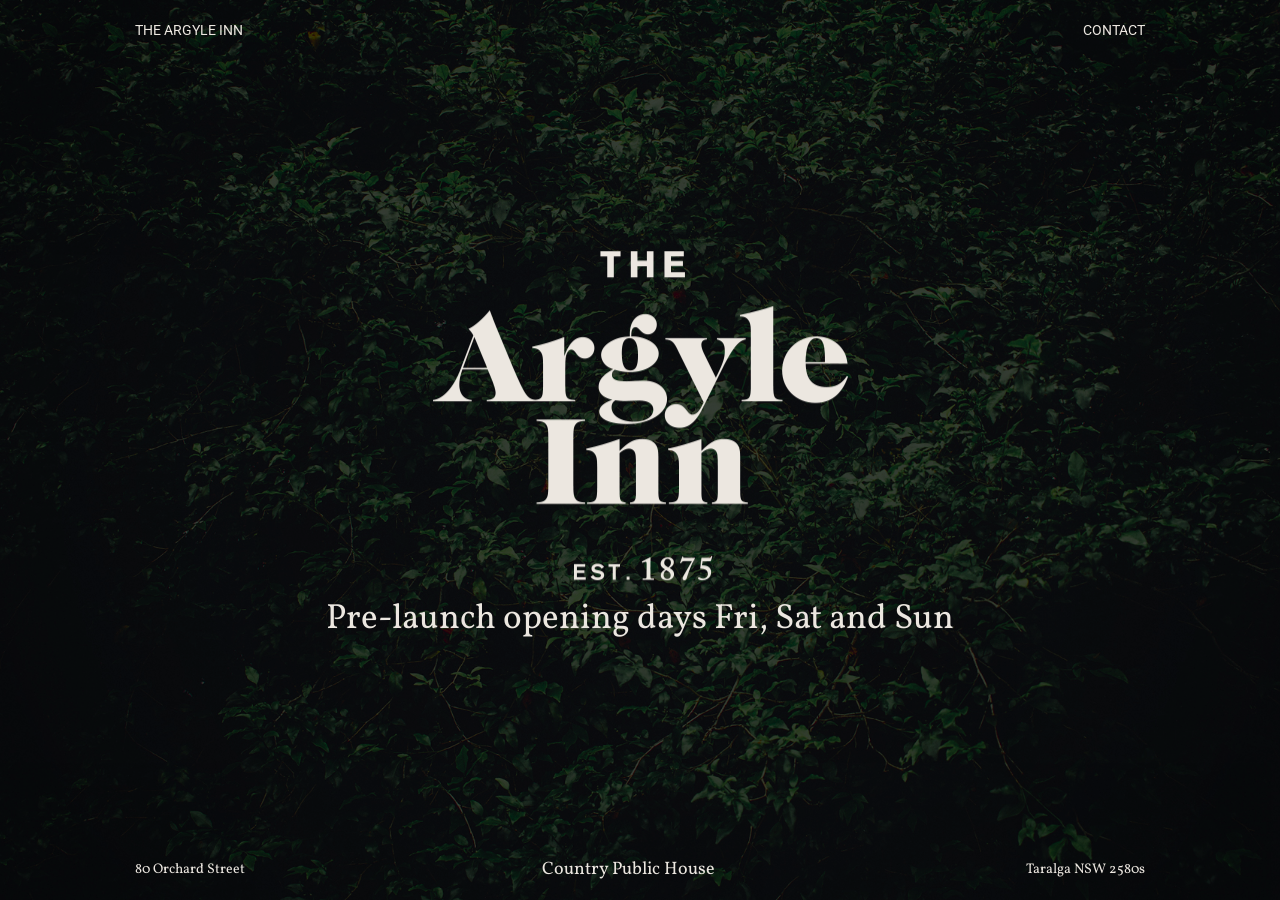
==== commit a39e1090: "mobile responsive" ====
--- a/index.html
+++ b/index.html
@@ -35,12 +35,12 @@
     <header class="header pt-20">
       <div class="container">
         <div class="mytable">
-          <div class="table-cell">
-            <a href="">  THE ARGYLE INN</a>
+          <div class="table-cell va-middle">
+            <a href=""> <span> THE ARGYLE INN</span></a>
           </div>
-          <div class="table-cell pull-right">
-            <nav class="mynav">
-              <a href="">CONTACT</a>
+          <div class="table-cell va-middle pull-right ">
+            <nav class="mynav " >
+              <a href="" class="">CONTACT</a>
             </nav>
           </div>
         </div>
@@ -58,11 +58,6 @@
         </div>
       </div>
     </div>
-
-
-
-
-    
     <footer class="footer">
       <div class="container">
         <div class="mytable">
--- a/css/style.css
+++ b/css/style.css
@@ -565,6 +565,9 @@
 
 .header {
   font-family: 'Roboto', sans-serif; }
+  .header .mynav {
+    text-align: right;
+    display: inline-block; }
 
 .logo {
   position: absolute;
@@ -598,6 +601,6 @@
     margin: 0; }
     @media (max-width: 767px) {
       footer h2 {
-        font-size: 14px; } }
+        font-size: 12px; } }
 
 /*# sourceMappingURL=style.css.map */
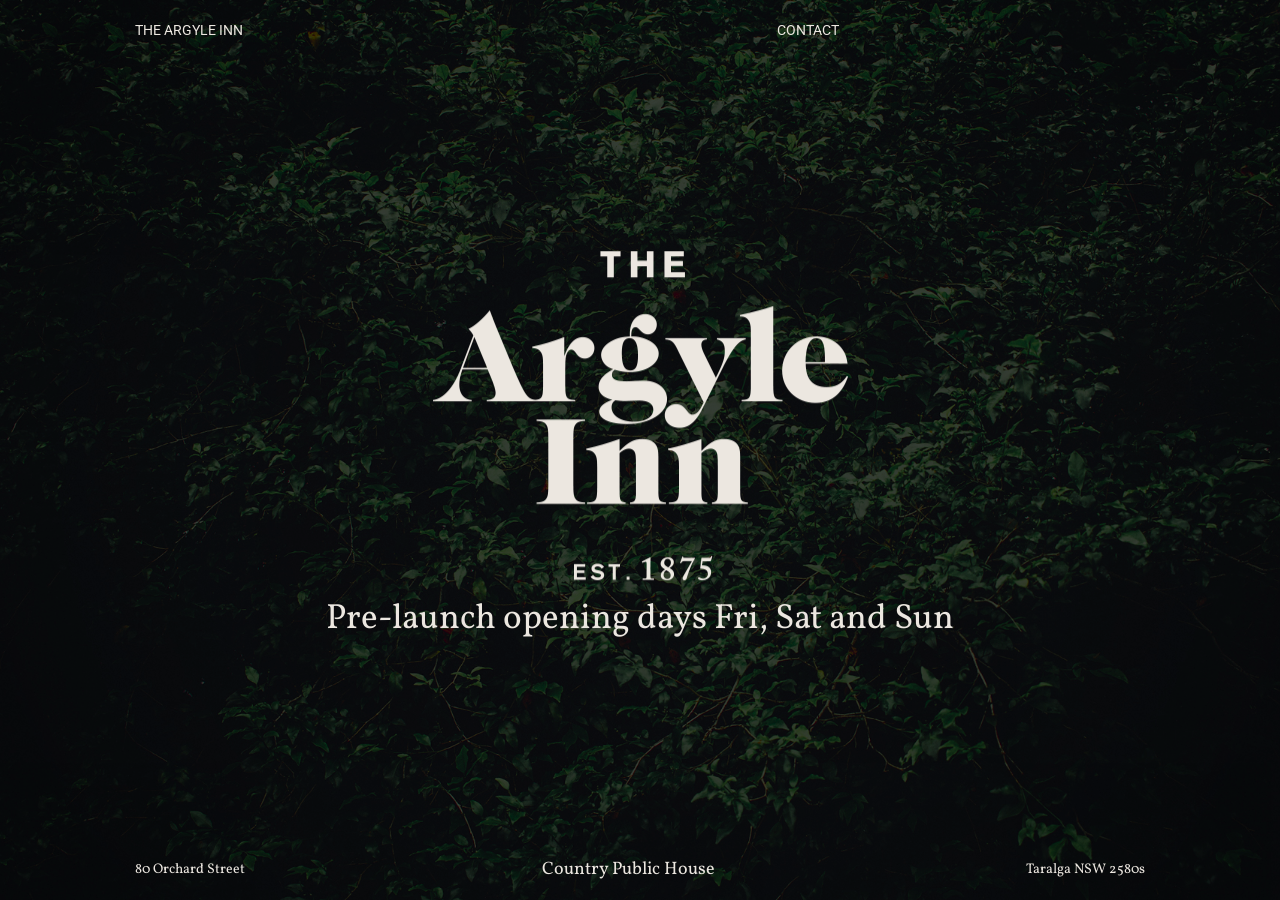
==== commit a2a37f60: "check" ====
--- a/index.html
+++ b/index.html
@@ -38,7 +38,7 @@
           <div class="table-cell va-middle">
             <a href=""> <span> THE ARGYLE INN</span></a>
           </div>
-          <div class="table-cell va-middle pull-right ">
+          <div class="table-cell va-middle  ">
             <nav class="mynav " >
               <a href="" class="">CONTACT</a>
             </nav>
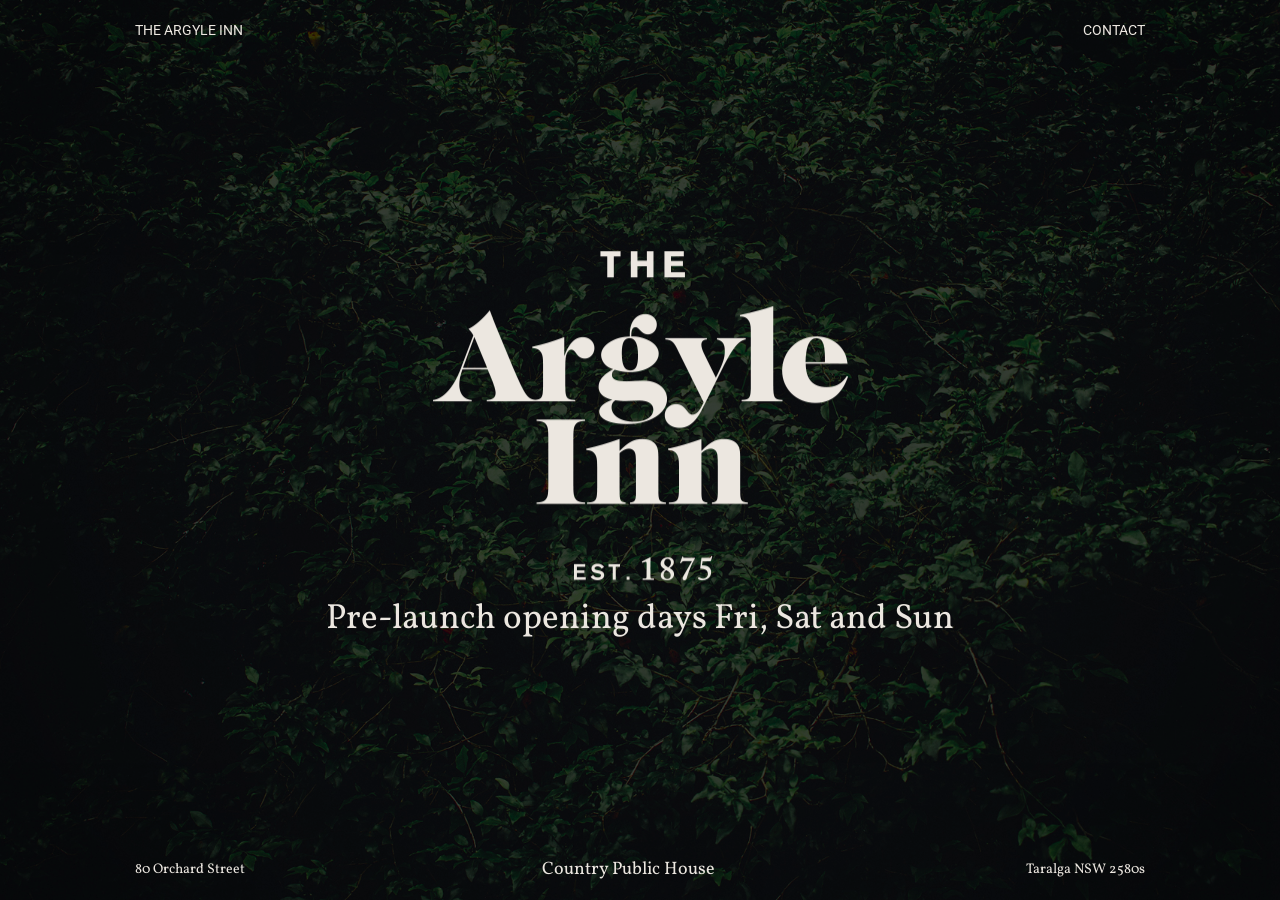
==== commit 81a6519c: "done" ====
--- a/index.html
+++ b/index.html
@@ -39,7 +39,7 @@
             <a href=""> <span> THE ARGYLE INN</span></a>
           </div>
           <div class="table-cell va-middle  ">
-            <nav class="mynav " >
+            <nav class="mynav pull-right " >
               <a href="" class="">CONTACT</a>
             </nav>
           </div>
